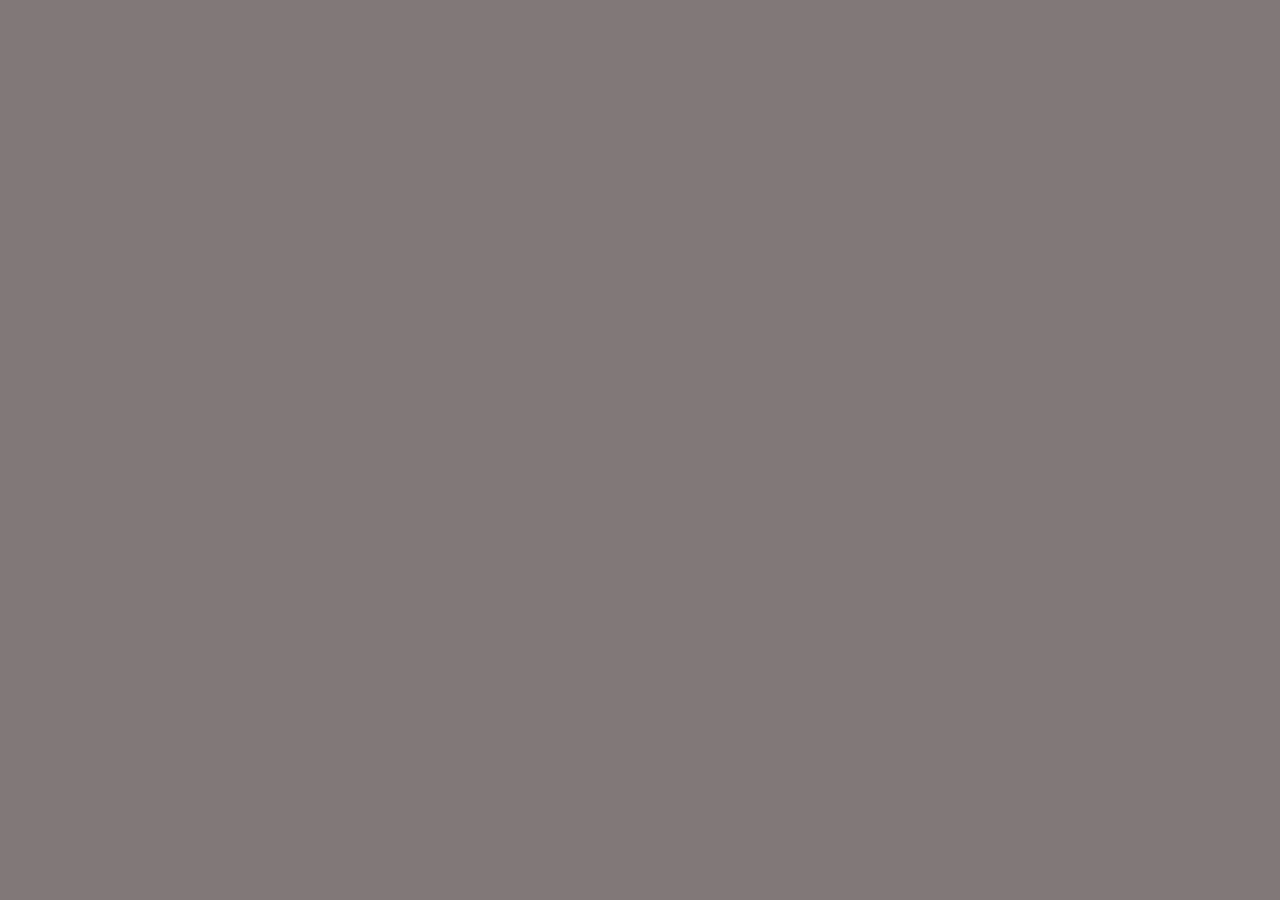
==== about-me.html @ a5d45802 "Separate css files created for easier editing of navbar and footnotes. Feature box element started" ====
<!DOCTYPE html>
<html>
    <head>
        <meta charset="utf-8">
        <meta name="viewport" content="width=device-width, initial-scale=1.0">
        <title>About Me</title>

        <link rel="stylesheet" href="./css/bootstrap/bootstrap.min.css" />
        <link rel="stylesheet" href="./css/styles.css" />
        <script src="./js/fonts-awesome/all.min.js"></script>
        <script src="./js/bootstrap/bootstrap.min.js"></script>
        <script src="./js/html-elements/navbar.js"></script>
        <script src="./js/html-elements/footnote.js"></script>
    </head>

    <body>
        
    </body>
</html>
---- css/styles.css ----
/** Remove border from page body */
body {
    margin: 0;
    padding: 0;
    background-color: rgb(129, 120, 120);
    color: black;
    font-family: Verdana, Geneva, Tahoma, sans-serif;
}

footer {
    margin-top: 2em;
}

hr {
    border-width: 2px;
    border-color: black;
    opacity: 1;
}

.container {
    margin: 1em;
    justify-content: center;
    justify-self: center;
}

h1 {
    text-align: center;
    font-weight: bold;
}

h2 {
    text-align: center;
}

h3 {
    text-align: center;
}
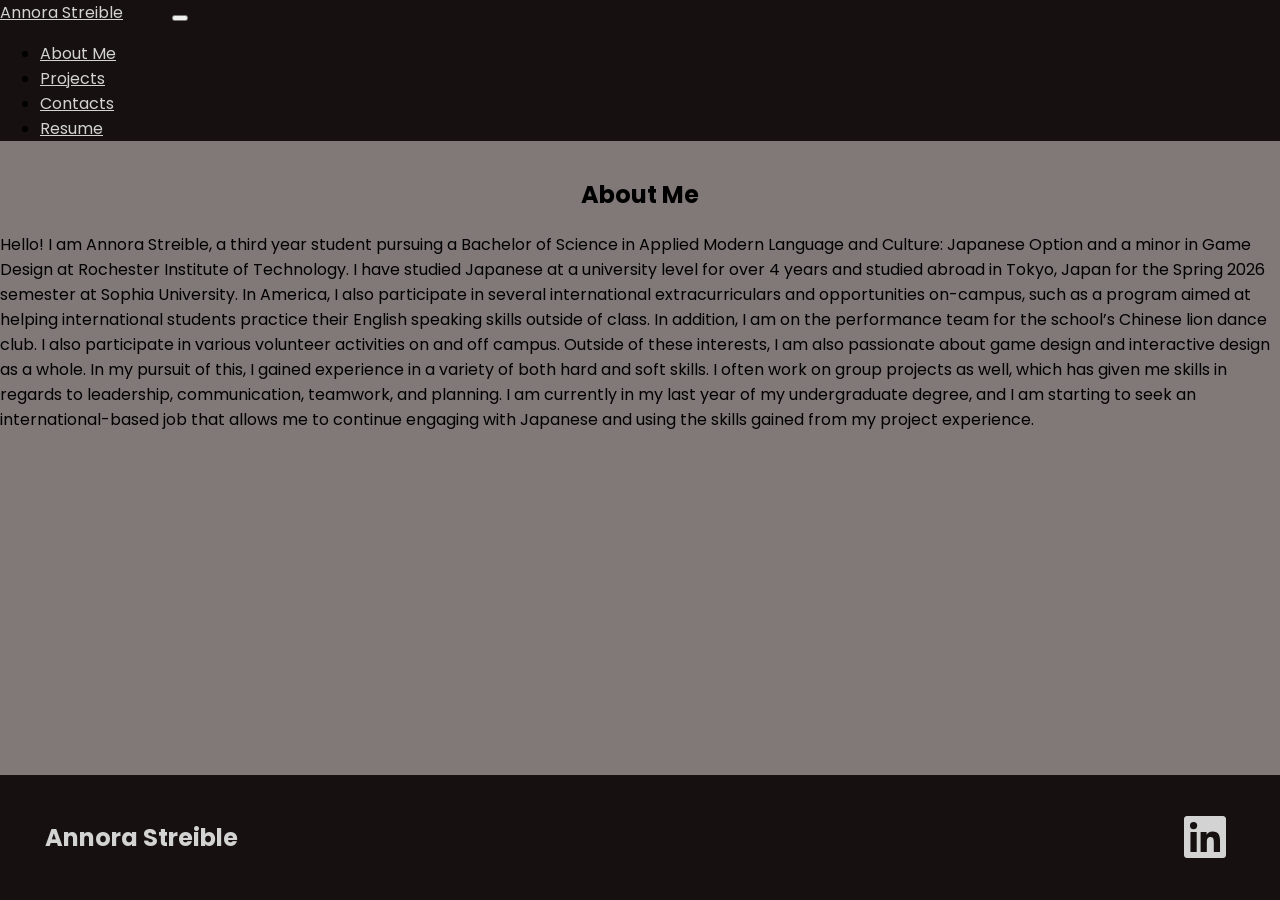
==== commit a7e975c6: "Resume added and further base styling, as well as the start of the client's content" ====
--- a/about-me.html
+++ b/about-me.html
@@ -5,15 +5,45 @@
         <meta name="viewport" content="width=device-width, initial-scale=1.0">
         <title>About Me</title>
 
+        <link rel='stylesheet' href='https://fonts.googleapis.com/css?family=Poppins'>
         <link rel="stylesheet" href="./css/bootstrap/bootstrap.min.css" />
         <link rel="stylesheet" href="./css/styles.css" />
         <script src="./js/fonts-awesome/all.min.js"></script>
         <script src="./js/bootstrap/bootstrap.min.js"></script>
         <script src="./js/html-elements/navbar.js"></script>
-        <script src="./js/html-elements/footnote.js"></script>
+        <script src="./js/html-elements/foot-note.js"></script>
     </head>
 
     <body>
+        <head>
+            <nav-bar></nav-bar>
+        </head>
         
+        <main>
+            <h2>About Me</h2>
+
+            <p>
+                Hello! I am Annora Streible, a third year student pursuing a Bachelor of Science in
+                Applied Modern Language and Culture: Japanese Option and a minor in Game Design at
+                Rochester Institute of Technology.
+                I have studied Japanese at a university level for over 4 years and studied abroad in
+                Tokyo, Japan for the Spring 2026 semester at Sophia University. In America, I also
+                participate in several international extracurriculars and opportunities on-campus, such
+                as a program aimed at helping international students practice their English speaking
+                skills outside of class. In addition, I am on the performance team for the school’s Chinese
+                lion dance club. I also participate in various volunteer activities on and off campus.
+                Outside of these interests, I am also passionate about game design and interactive
+                design as a whole. In my pursuit of this, I gained experience in a variety of both hard and
+                soft skills. I often work on group projects as well, which has given me skills in regards to
+                leadership, communication, teamwork, and planning.
+                I am currently in my last year of my undergraduate degree, and I am starting to seek an
+                international-based job that allows me to continue engaging with Japanese and using
+                the skills gained from my project experience.
+            </p>
+        </main>
+
+        <footer>
+            <foot-note></foot-note>
+        </footer>
     </body>
 </html>
--- a/css/styles.css
+++ b/css/styles.css
@@ -1,28 +1,31 @@
-/** Remove border from page body */
+/** Style major body tags */
 body {
     margin: 0;
     padding: 0;
+    display: flex;
+    flex-direction: column;
+    min-height: 100vh;
     background-color: rgb(129, 120, 120);
     color: black;
-    font-family: Verdana, Geneva, Tahoma, sans-serif;
+    font-family: 'Poppins';
+}
+
+main {
+    flex: 1;
 }
 
 footer {
     margin-top: 2em;
 }
 
-hr {
-    border-width: 2px;
-    border-color: black;
-    opacity: 1;
-}
-
+/** Create a padded container with centered content */
 .container {
     margin: 1em;
-    justify-content: center;
+    align-items: center;
     justify-self: center;
 }
 
+/** Style heading tags */
 h1 {
     text-align: center;
     font-weight: bold;
@@ -30,8 +33,43 @@
 
 h2 {
     text-align: center;
+
 }
 
-h3 {
+h4 {
     text-align: center;
-}+    font-weight: semi-bold;
+}
+
+/** Sets text aligned to the center */
+.text-center {
+    text-align: center;
+}
+
+/** Styles the email link */
+.email {
+    text-decoration: none;
+    color: black;
+}
+    .email:hover {
+        color: blue;
+    }
+
+/** Create a tapered horizontal line */
+.fade-line {
+    border: 0;
+    height: 2px;
+    opacity: 1;
+    background-image: linear-gradient(to right, transparent, rgba(0, 0, 0, 0.75), transparent);
+}
+
+/** Styles the socials icons */
+path {
+    color: lightgray;
+}
+    .social:hover path {
+        color: white;
+    }
+    path a {
+        text-decoration: none;
+    }
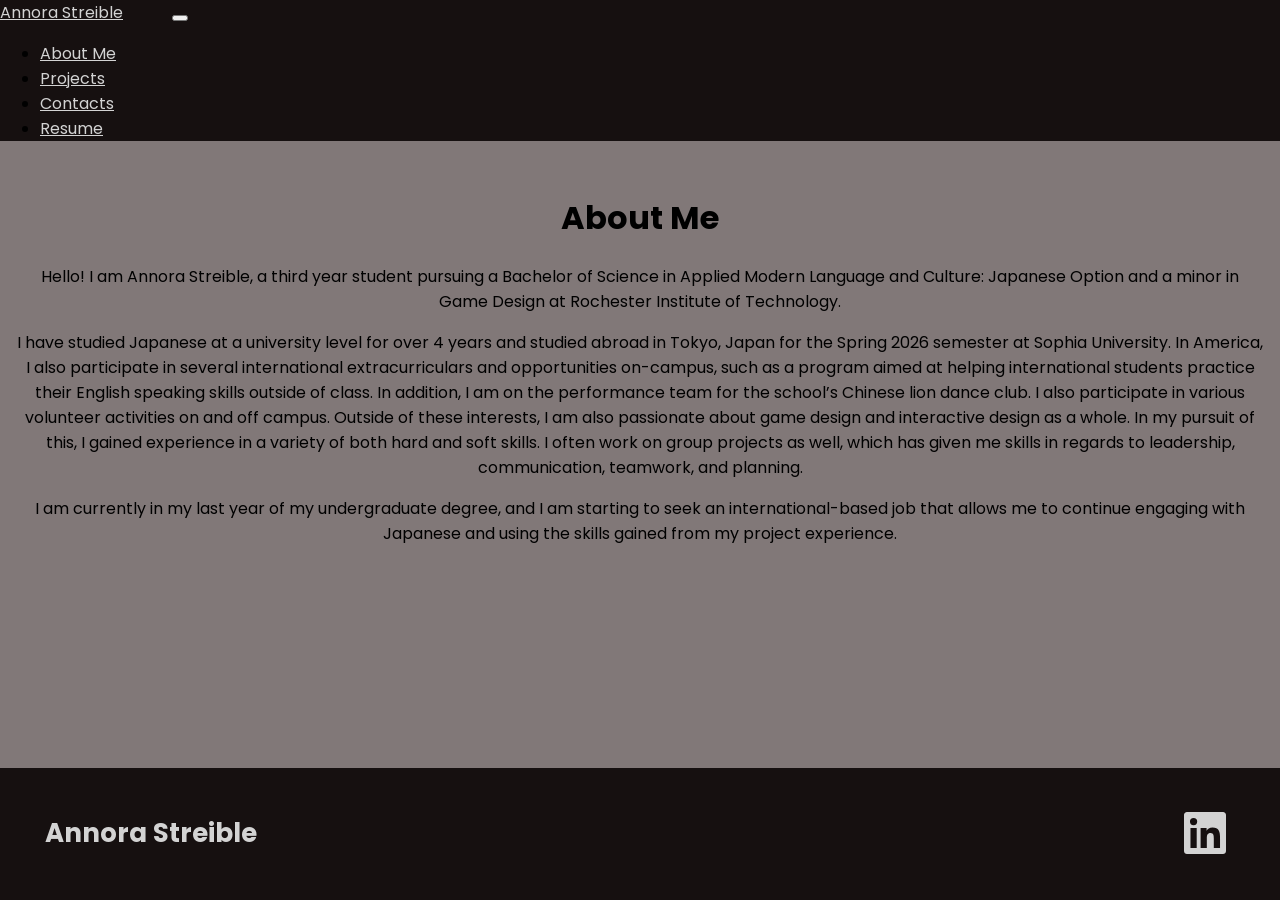
==== commit fc16bec6: "All html elements reorganized into web components. Further page designing for project items started" ====
--- a/about-me.html
+++ b/about-me.html
@@ -10,8 +10,8 @@
         <link rel="stylesheet" href="./css/styles.css" />
         <script src="./js/fonts-awesome/all.min.js"></script>
         <script src="./js/bootstrap/bootstrap.min.js"></script>
-        <script src="./js/html-elements/navbar.js"></script>
-        <script src="./js/html-elements/foot-note.js"></script>
+        <script src="./web-components/nav-bar/nav-bar.js"></script>
+        <script src="./web-components/foot-note/foot-note.js"></script>
     </head>
 
     <body>
@@ -20,26 +20,32 @@
         </head>
         
         <main>
-            <h2>About Me</h2>
+            <div class="container-fluid floatIn">
+                <h1>About Me</h1>
 
-            <p>
-                Hello! I am Annora Streible, a third year student pursuing a Bachelor of Science in
-                Applied Modern Language and Culture: Japanese Option and a minor in Game Design at
-                Rochester Institute of Technology.
-                I have studied Japanese at a university level for over 4 years and studied abroad in
-                Tokyo, Japan for the Spring 2026 semester at Sophia University. In America, I also
-                participate in several international extracurriculars and opportunities on-campus, such
-                as a program aimed at helping international students practice their English speaking
-                skills outside of class. In addition, I am on the performance team for the school’s Chinese
-                lion dance club. I also participate in various volunteer activities on and off campus.
-                Outside of these interests, I am also passionate about game design and interactive
-                design as a whole. In my pursuit of this, I gained experience in a variety of both hard and
-                soft skills. I often work on group projects as well, which has given me skills in regards to
-                leadership, communication, teamwork, and planning.
-                I am currently in my last year of my undergraduate degree, and I am starting to seek an
-                international-based job that allows me to continue engaging with Japanese and using
-                the skills gained from my project experience.
-            </p>
+                <p>
+                    Hello! I am Annora Streible, a third year student pursuing a Bachelor of Science in
+                    Applied Modern Language and Culture: Japanese Option and a minor in Game Design at
+                    Rochester Institute of Technology.
+                </p>
+                <p>
+                    I have studied Japanese at a university level for over 4 years and studied abroad in
+                    Tokyo, Japan for the Spring 2026 semester at Sophia University. In America, I also
+                    participate in several international extracurriculars and opportunities on-campus, such
+                    as a program aimed at helping international students practice their English speaking
+                    skills outside of class. In addition, I am on the performance team for the school’s Chinese
+                    lion dance club. I also participate in various volunteer activities on and off campus.
+                    Outside of these interests, I am also passionate about game design and interactive
+                    design as a whole. In my pursuit of this, I gained experience in a variety of both hard and
+                    soft skills. I often work on group projects as well, which has given me skills in regards to
+                    leadership, communication, teamwork, and planning.
+                </p>
+                <p>
+                    I am currently in my last year of my undergraduate degree, and I am starting to seek an
+                    international-based job that allows me to continue engaging with Japanese and using
+                    the skills gained from my project experience.
+                </p>
+            </div>
         </main>
 
         <footer>
--- a/css/styles.css
+++ b/css/styles.css
@@ -18,11 +18,27 @@
     margin-top: 2em;
 }
 
+/** Creates a float in animation from the bottom to the top */
+@keyframes floatIn {
+    0% {
+        transform: translateY(25px);
+        opacity: 0;
+    }
+    100% {
+        transform: translateY(0);
+        opacity: 1;
+    }
+}
+
 /** Create a padded container with centered content */
-.container {
-    margin: 1em;
-    align-items: center;
-    justify-self: center;
+.container-fluid {
+    padding: 1em;
+    text-align: center;
+}
+
+.center-items {
+    justify-content: center;
+    gap: 15px;
 }
 
 /** Style heading tags */
@@ -72,4 +88,15 @@
     }
     path a {
         text-decoration: none;
-    }+    }
+
+/** Adds the floatIn animation to a tag */
+.floatIn {
+    animation: floatIn 0.8s ease-out forwards;
+}
+
+.intro {
+    padding: 50px 25px;
+    justify-content: center;
+    align-items: center;
+}
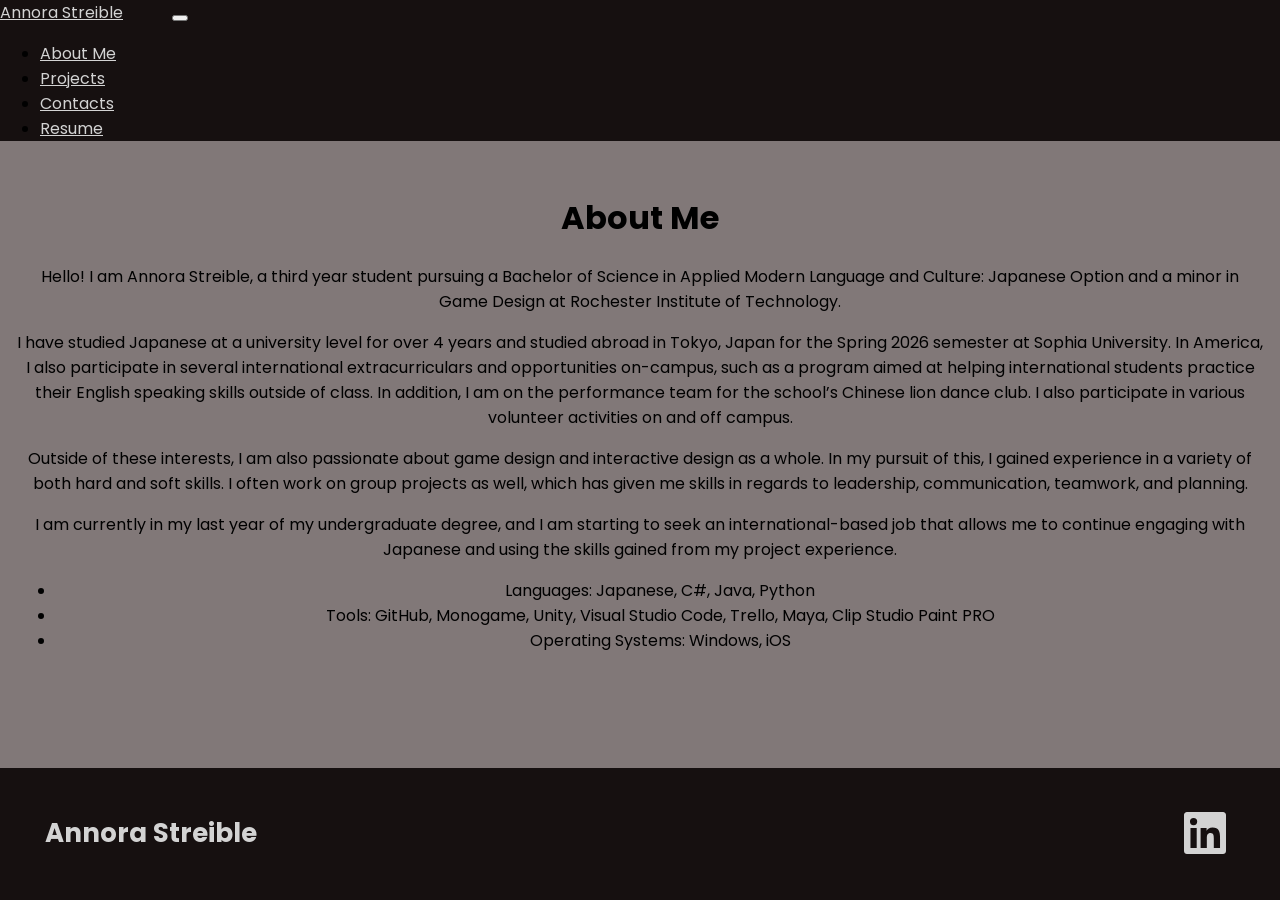
==== commit 5acd8dbc: "Remaining client content added, styling needed" ====
--- a/about-me.html
+++ b/about-me.html
@@ -35,6 +35,8 @@
                     as a program aimed at helping international students practice their English speaking
                     skills outside of class. In addition, I am on the performance team for the school’s Chinese
                     lion dance club. I also participate in various volunteer activities on and off campus.
+                </p>
+                <p>
                     Outside of these interests, I am also passionate about game design and interactive
                     design as a whole. In my pursuit of this, I gained experience in a variety of both hard and
                     soft skills. I often work on group projects as well, which has given me skills in regards to
@@ -45,6 +47,12 @@
                     international-based job that allows me to continue engaging with Japanese and using
                     the skills gained from my project experience.
                 </p>
+
+                <ul>
+                    <li>Languages: Japanese, C#, Java, Python</li>
+                    <li>Tools: GitHub, Monogame, Unity, Visual Studio Code, Trello, Maya, Clip Studio Paint PRO</li>
+                    <li>Operating Systems: Windows, iOS</li>
+                </ul>
             </div>
         </main>
 
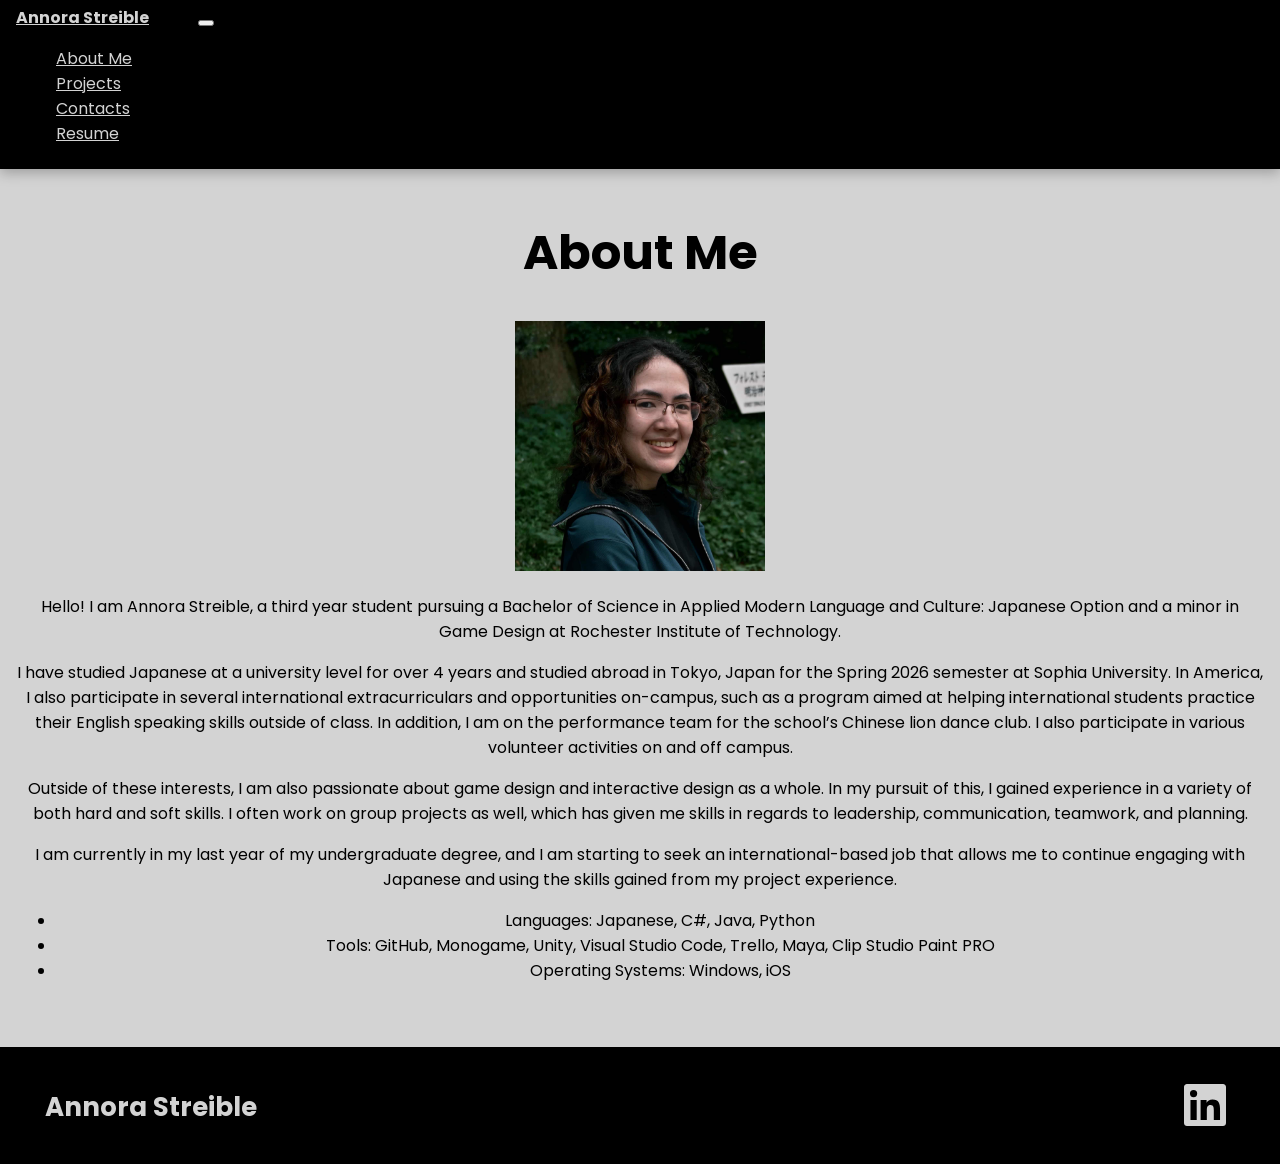
==== commit d03fe528: "Home page mostly finalized in design, confirmed with client" ====
--- a/about-me.html
+++ b/about-me.html
@@ -22,6 +22,7 @@
         <main>
             <div class="container-fluid floatIn">
                 <h1>About Me</h1>
+                <img src="./assets/images/profileImage.png" alt="Profile picture" width="250">
 
                 <p>
                     Hello! I am Annora Streible, a third year student pursuing a Bachelor of Science in
--- a/css/styles.css
+++ b/css/styles.css
@@ -5,7 +5,7 @@
     display: flex;
     flex-direction: column;
     min-height: 100vh;
-    background-color: rgb(129, 120, 120);
+    background-color: lightgray;
     color: black;
     font-family: 'Poppins';
 }
@@ -30,31 +30,68 @@
     }
 }
 
+.raise-the-rays-bkg {
+    background-image: url('../assets/images/toRaiseTheRays/Title_Day.png');
+    background-size: cover;
+    background-position: center center;
+    background-attachment: fixed;
+}
+
+.raise-the-rays-bkg::after {
+    content: '';
+    position: absolute;
+    top: 0;
+    bottom: 0;
+    right: 0;
+    left: 0;
+    z-index: 1;
+    background-image: linear-gradient(to bottom, rgb(48, 48, 48), black);
+    opacity: 0.8;
+}
+
 /** Create a padded container with centered content */
 .container-fluid {
     padding: 1em;
     text-align: center;
 }
 
+.intro {
+    height: 500px;
+    display: flex;
+    justify-content: center;
+    align-items: center;
+    position: relative;
+    color: white;
+    z-index: 2;
+}
+
 .center-items {
     justify-content: center;
-    gap: 15px;
+    gap: 2em;
 }
 
 /** Style heading tags */
 h1 {
     text-align: center;
     font-weight: bold;
+    font-size: 48px;
 }
 
 h2 {
     text-align: center;
-
+    font-size: 36px;
+    font-weight: bold;
+    margin-top: 1em;
 }
 
-h4 {
+.subheader {
+    font-size: 24px;
     text-align: center;
     font-weight: semi-bold;
+}
+
+.content p {
+    font-size: 14px;
 }
 
 /** Sets text aligned to the center */
@@ -72,7 +109,14 @@
     }
 
 /** Create a tapered horizontal line */
-.fade-line {
+.fade-line-white {
+    border: 0;
+    height: 2px;
+    opacity: 1;
+    background-image: linear-gradient(to right, transparent, rgba(255, 255, 255, 0.75), transparent);
+}
+
+.fade-line-black {
     border: 0;
     height: 2px;
     opacity: 1;
@@ -95,8 +139,44 @@
     animation: floatIn 0.8s ease-out forwards;
 }
 
-.intro {
-    padding: 50px 25px;
-    justify-content: center;
+.rounded-img {
+    width: 200px;
+    clip-path: circle();
+}
+
+.sub-container {
+    display: flex;
+    flex-direction: row;
+    padding: 3em 4em;
+    gap: 2em;
+    display: flex;
     align-items: center;
+    text-align: left !important;
+    background-color: darkgray;
+    z-index: 2;
+}
+
+.shadow-box-content {
+    z-index: 2;
+}
+
+.btn {
+    background-color: darkred;
+    color: lightgray;
+    box-shadow: 0 4px 12px rgba(0,0,0,0.25);
+    margin-bottom: 15px;
+}
+    .btn:hover {
+        background-color: rgb(106, 0, 0);
+        color: white;
+    }
+
+[slot="preview-img"] {
+    border-radius: 0 0 5px 5px;
+}
+
+@media (max-width: 768px) {
+    .sub-container{ flex-direction: column;}
+    .center-items{flex-direction: column;}
+    [slot="preview-img"] { width: 340px; }
 }
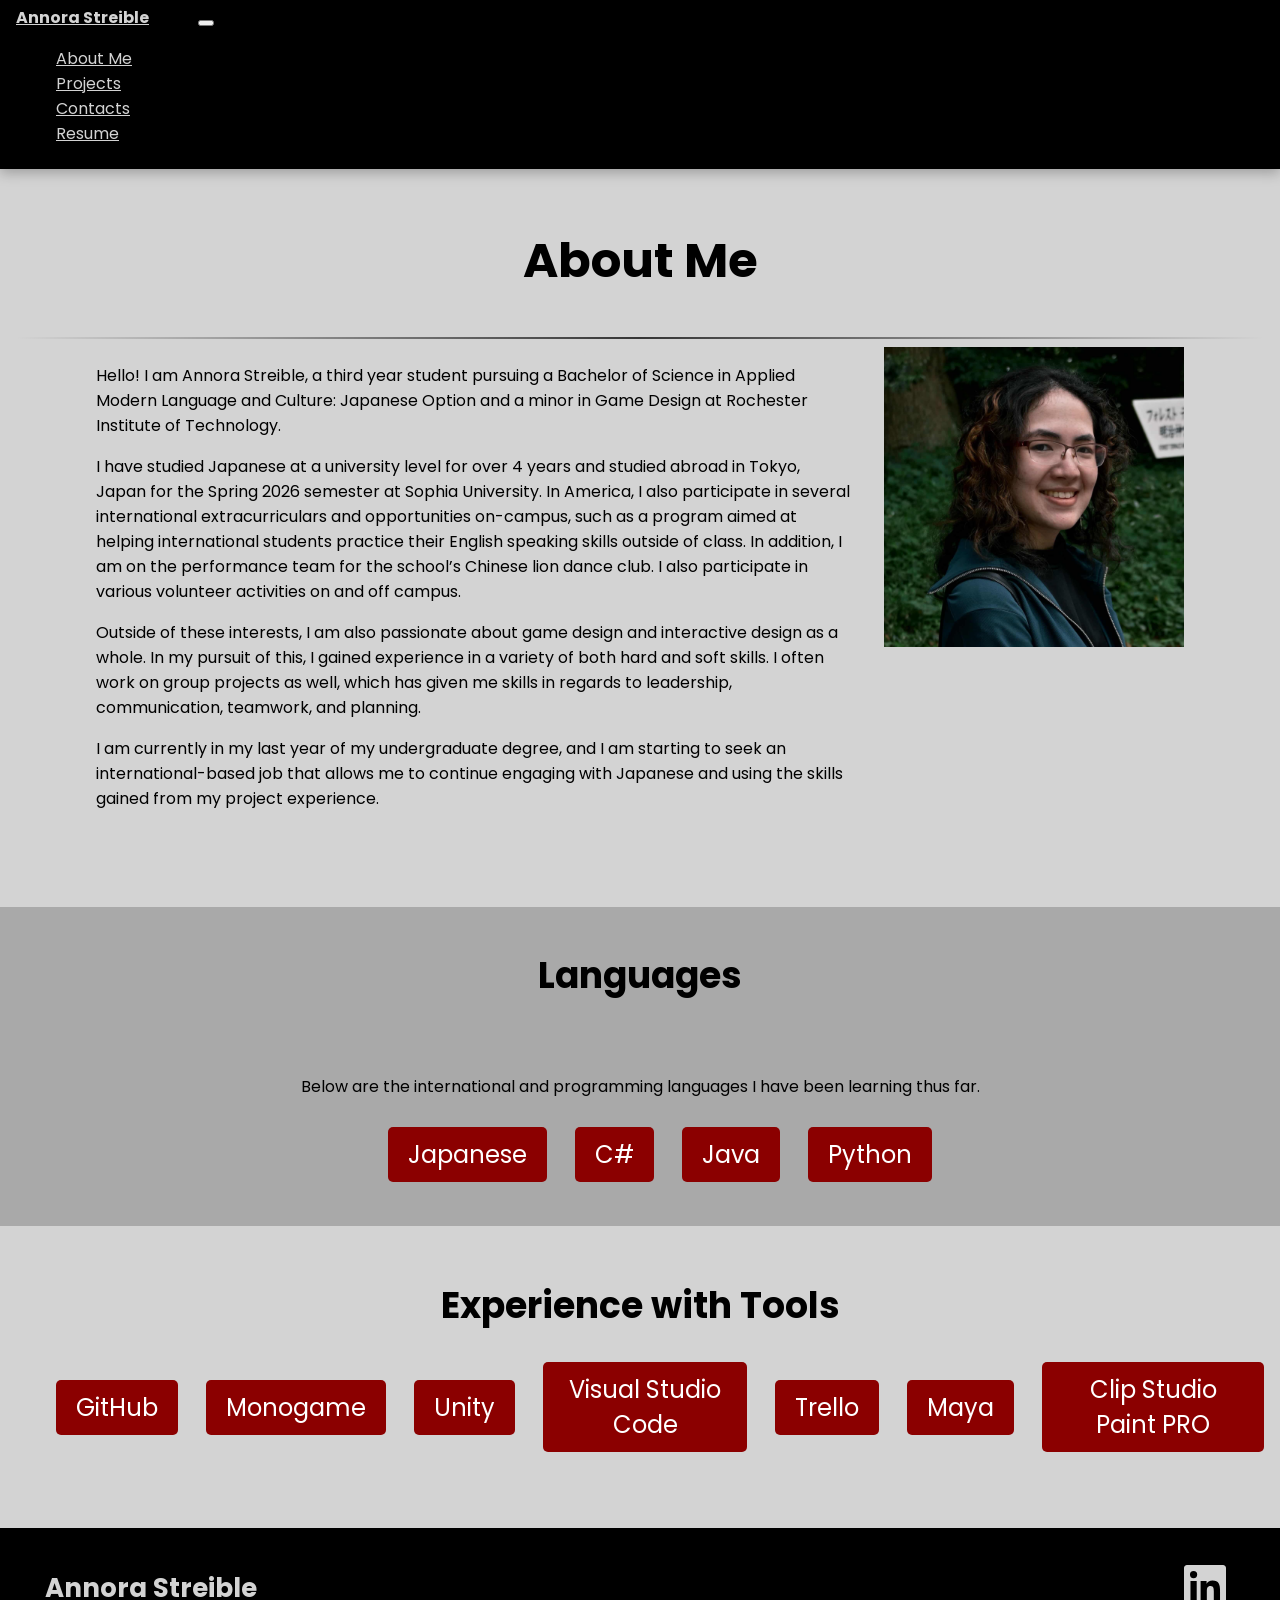
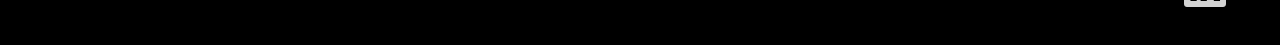
==== commit 77ea291b: "Styling of the about and contact pages" ====
--- a/about-me.html
+++ b/about-me.html
@@ -20,41 +20,64 @@
         </head>
         
         <main>
-            <div class="container-fluid floatIn">
+            <section class="container-fluid">
                 <h1>About Me</h1>
-                <img src="./assets/images/profileImage.png" alt="Profile picture" width="250">
+                <hr class="fade-line-black">
+                <div class="about-section">
+                    <div>
+                        <p>
+                            Hello! I am Annora Streible, a third year student pursuing a Bachelor of Science in
+                            Applied Modern Language and Culture: Japanese Option and a minor in Game Design at
+                            Rochester Institute of Technology.
+                        </p>
+                        <p>
+                            I have studied Japanese at a university level for over 4 years and studied abroad in
+                            Tokyo, Japan for the Spring 2026 semester at Sophia University. In America, I also
+                            participate in several international extracurriculars and opportunities on-campus, such
+                            as a program aimed at helping international students practice their English speaking
+                            skills outside of class. In addition, I am on the performance team for the school’s Chinese
+                            lion dance club. I also participate in various volunteer activities on and off campus.
+                        </p>
+                        <p>
+                            Outside of these interests, I am also passionate about game design and interactive
+                            design as a whole. In my pursuit of this, I gained experience in a variety of both hard and
+                            soft skills. I often work on group projects as well, which has given me skills in regards to
+                            leadership, communication, teamwork, and planning.
+                        </p>
+                        <p>
+                            I am currently in my last year of my undergraduate degree, and I am starting to seek an
+                            international-based job that allows me to continue engaging with Japanese and using
+                            the skills gained from my project experience.
+                        </p>
+                    </div>
+                    <img src="./assets/images/profileImage.png" alt="Profile picture" height="300">
+                </div>
+            </section>
 
-                <p>
-                    Hello! I am Annora Streible, a third year student pursuing a Bachelor of Science in
-                    Applied Modern Language and Culture: Japanese Option and a minor in Game Design at
-                    Rochester Institute of Technology.
-                </p>
-                <p>
-                    I have studied Japanese at a university level for over 4 years and studied abroad in
-                    Tokyo, Japan for the Spring 2026 semester at Sophia University. In America, I also
-                    participate in several international extracurriculars and opportunities on-campus, such
-                    as a program aimed at helping international students practice their English speaking
-                    skills outside of class. In addition, I am on the performance team for the school’s Chinese
-                    lion dance club. I also participate in various volunteer activities on and off campus.
-                </p>
-                <p>
-                    Outside of these interests, I am also passionate about game design and interactive
-                    design as a whole. In my pursuit of this, I gained experience in a variety of both hard and
-                    soft skills. I often work on group projects as well, which has given me skills in regards to
-                    leadership, communication, teamwork, and planning.
-                </p>
-                <p>
-                    I am currently in my last year of my undergraduate degree, and I am starting to seek an
-                    international-based job that allows me to continue engaging with Japanese and using
-                    the skills gained from my project experience.
-                </p>
+            <section class="container-fluid language-section">
+                <h2>Languages</h2>
+                <br>
+                <p>Below are the international and programming languages I have been learning thus far.</p>
+                <ul class="d-flex-row">
+                    <li class="red-accent">Japanese</li>
+                    <li class="red-accent">C#</li>
+                    <li class="red-accent">Java</li>
+                    <li class="red-accent">Python</li>
+                </ul>
+            </section>
 
-                <ul>
-                    <li>Languages: Japanese, C#, Java, Python</li>
-                    <li>Tools: GitHub, Monogame, Unity, Visual Studio Code, Trello, Maya, Clip Studio Paint PRO</li>
-                    <li>Operating Systems: Windows, iOS</li>
+            <section class="container-fluid OS-section">
+                <h2>Experience with Tools</h2>
+                <ul class="d-flex-row">
+                    <li class="red-accent">GitHub</li>
+                    <li class="red-accent">Monogame</li>
+                    <li class="red-accent">Unity</li>
+                    <li class="red-accent">Visual Studio Code</li>
+                    <li class="red-accent">Trello</li>
+                    <li class="red-accent">Maya</li>
+                    <li class="red-accent">Clip Studio Paint PRO</li>
                 </ul>
-            </div>
+            </section>
         </main>
 
         <footer>
--- a/css/styles.css
+++ b/css/styles.css
@@ -91,7 +91,11 @@
 }
 
 .content p {
-    font-size: 14px;
+    font-size: 15px;
+}
+
+.sub-container p {
+    font-size: 18px;
 }
 
 /** Sets text aligned to the center */
@@ -124,19 +128,23 @@
 }
 
 /** Styles the socials icons */
-path {
-    color: lightgray;
-}
-    .social:hover path {
-        color: white;
-    }
+.socials path {
+    color: darkred
+}
     path a {
         text-decoration: none;
     }
 
+path {
+    color: lightgray
+}
+    path a {
+        text-decoration: none;
+    }
+
 /** Adds the floatIn animation to a tag */
 .floatIn {
-    animation: floatIn 0.8s ease-out forwards;
+    animation: floatIn 1s ease-out forwards;
 }
 
 .rounded-img {
@@ -175,6 +183,53 @@
     border-radius: 0 0 5px 5px;
 }
 
+.d-flex-row {
+    display: flex;
+    flex-direction: row;
+    gap: 1em;
+    align-items: center;
+    justify-content: center;
+}
+
+
+.gap5 {
+    gap: 5em;
+}
+
+.about-section {
+    padding: 4em 5em;
+    padding-top: 0;
+    display: flex;
+    flex-direction: row;
+    gap: 2em;
+    text-align: left;
+}
+
+.language-section {
+    background-color: darkgray;
+    padding-top: 5px;
+}
+    ul {
+        list-style: none;
+        gap: 2em;
+        font-size: 28px;
+        margin-top: 1em;
+    }
+
+.red-accent {
+    background-color: darkred;
+    font-size: 24px;
+    color: white;
+    padding: 10px 20px;
+    border-radius: 5px;
+    transition: transform 0.2s ease-in-out, box-shadow 0.2s ease-in-out;
+}
+    .red-accent:hover {
+        transform: scale(1.03);
+        box-shadow: 0 4px 12px rgba(0,0,0,0.25);
+        transition: all 0.2s ease-in-out;
+    }
+
 @media (max-width: 768px) {
     .sub-container{ flex-direction: column;}
     .center-items{flex-direction: column;}
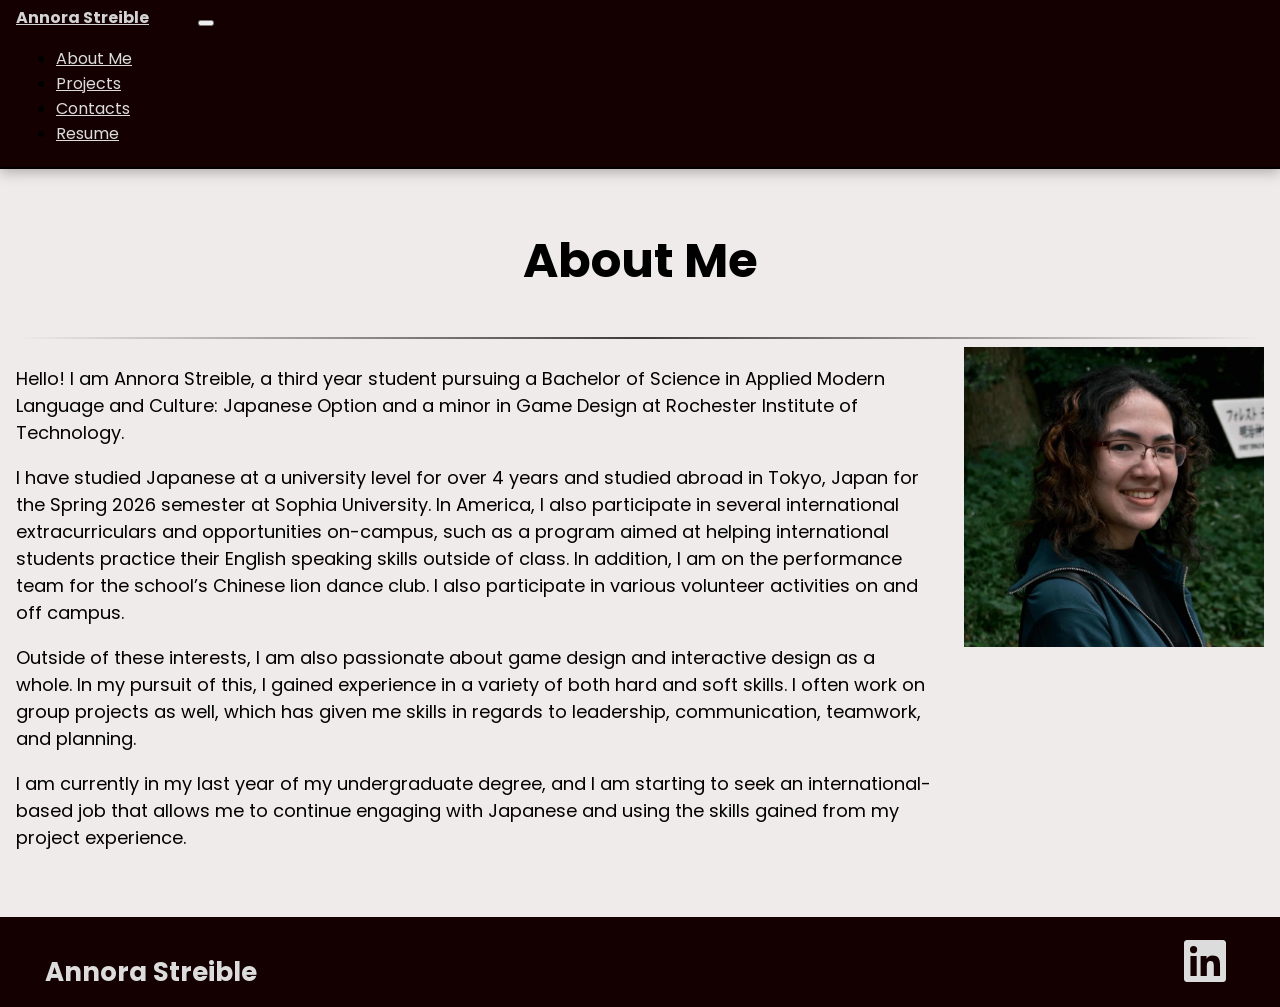
==== commit 3bc326e0: "Clean up of css styling and general page layout" ====
--- a/about-me.html
+++ b/about-me.html
@@ -20,10 +20,10 @@
         </head>
         
         <main>
-            <section class="container-fluid">
+            <section class="container">
                 <h1>About Me</h1>
                 <hr class="fade-line-black">
-                <div class="about-section">
+                <div id="about">
                     <div>
                         <p>
                             Hello! I am Annora Streible, a third year student pursuing a Bachelor of Science in
@@ -53,31 +53,6 @@
                     <img src="./assets/images/profileImage.png" alt="Profile picture" height="300">
                 </div>
             </section>
-
-            <section class="container-fluid language-section">
-                <h2>Languages</h2>
-                <br>
-                <p>Below are the international and programming languages I have been learning thus far.</p>
-                <ul class="d-flex-row">
-                    <li class="red-accent">Japanese</li>
-                    <li class="red-accent">C#</li>
-                    <li class="red-accent">Java</li>
-                    <li class="red-accent">Python</li>
-                </ul>
-            </section>
-
-            <section class="container-fluid OS-section">
-                <h2>Experience with Tools</h2>
-                <ul class="d-flex-row">
-                    <li class="red-accent">GitHub</li>
-                    <li class="red-accent">Monogame</li>
-                    <li class="red-accent">Unity</li>
-                    <li class="red-accent">Visual Studio Code</li>
-                    <li class="red-accent">Trello</li>
-                    <li class="red-accent">Maya</li>
-                    <li class="red-accent">Clip Studio Paint PRO</li>
-                </ul>
-            </section>
         </main>
 
         <footer>
--- a/css/styles.css
+++ b/css/styles.css
@@ -1,35 +1,3 @@
-/** Style major body tags */
-body {
-    margin: 0;
-    padding: 0;
-    display: flex;
-    flex-direction: column;
-    min-height: 100vh;
-    background-color: lightgray;
-    color: black;
-    font-family: 'Poppins';
-}
-
-main {
-    flex: 1;
-}
-
-footer {
-    margin-top: 2em;
-}
-
-/** Creates a float in animation from the bottom to the top */
-@keyframes floatIn {
-    0% {
-        transform: translateY(25px);
-        opacity: 0;
-    }
-    100% {
-        transform: translateY(0);
-        opacity: 1;
-    }
-}
-
 .raise-the-rays-bkg {
     background-image: url('../assets/images/toRaiseTheRays/Title_Day.png');
     background-size: cover;
@@ -49,13 +17,31 @@
     opacity: 0.8;
 }
 
-/** Create a padded container with centered content */
-.container-fluid {
+/** Container styling */
+body {
+    margin: 0;
+    padding: 0;
+    display: flex;
+    flex-direction: column;
+    min-height: 100vh;
+    background-color: rgb(240, 235, 235);
+    color: black;
+    font-family: 'Poppins';
+}
+
+main {
+    flex-grow: 1;
+}
+
+footer {
+    margin-top: 2em;
+}
+
+.container {
     padding: 1em;
-    text-align: center;
-}
-
-.intro {
+}
+
+#intro {
     height: 500px;
     display: flex;
     justify-content: center;
@@ -65,12 +51,53 @@
     z-index: 2;
 }
 
-.center-items {
+#intro-text {
+    z-index: 2;
+}
+
+.sub-container {
+    display: flex;
+    flex-direction: row;
+    padding: 3em 4em;
+    gap: 2em;
+    display: flex;
+    align-items: center;
+    text-align: left !important;
+    background-color: rgb(205, 205, 205);
+    z-index: 2;
+}
+
+#projects {
+    display: flex;
+    flex-direction: column;
+    gap: 1em;
+}
+
+#about {
+    display: flex;
+    flex-direction: row;
+    gap: 2em;
+    text-align: start;
+}
+
+/** Layout styling */
+.d-flex-row {
+    display: flex;
+    flex-direction: row;
+    gap: 2em;
+    align-items: center;
     justify-content: center;
-    gap: 2em;
-}
-
-/** Style heading tags */
+}
+
+.text-center {
+    text-align: center;
+}
+
+.gap5 {
+    gap: 5em;
+}
+
+/** Text element styling */
 h1 {
     text-align: center;
     font-weight: bold;
@@ -78,10 +105,9 @@
 }
 
 h2 {
-    text-align: center;
     font-size: 36px;
     font-weight: bold;
-    margin-top: 1em;
+    margin-bottom: 0;
 }
 
 .subheader {
@@ -90,34 +116,16 @@
     font-weight: semi-bold;
 }
 
-.content p {
-    font-size: 15px;
-}
-
-.sub-container p {
+p {
     font-size: 18px;
 }
 
-/** Sets text aligned to the center */
-.text-center {
-    text-align: center;
-}
-
-/** Styles the email link */
-.email {
-    text-decoration: none;
-    color: black;
-}
-    .email:hover {
-        color: blue;
-    }
-
-/** Create a tapered horizontal line */
+/** Tapered horizontal lines  */
 .fade-line-white {
     border: 0;
     height: 2px;
     opacity: 1;
-    background-image: linear-gradient(to right, transparent, rgba(255, 255, 255, 0.75), transparent);
+    background-image: linear-gradient(to right, transparent, rgba(255, 255, 2555, 0.75), transparent);
 }
 
 .fade-line-black {
@@ -127,6 +135,37 @@
     background-image: linear-gradient(to right, transparent, rgba(0, 0, 0, 0.75), transparent);
 }
 
+/** Image element styling */
+.rounded-img {
+    border-radius: 50%;
+    width: 200px;
+    border: 1px darkgray solid;
+}
+
+/** Button link styling */
+.red-btn {
+    background-color: rgb(140, 0, 0);
+    color: rgb(220, 220, 220);
+    box-shadow: 0 4px 12px rgba(0,0,0,0.25);
+    padding: 10px;
+    border-radius: 5px;
+    text-decoration: none;
+    font-size: 18px;
+}
+    .red-btn:hover {
+        background-color: rgb(120, 0, 0);
+        color: white;
+    }
+
+/** Styles the email link */
+.email {
+    text-decoration: none;
+    color: black;
+}
+    .email:hover {
+        color: darkred;
+    }
+
 /** Styles the socials icons */
 .socials path {
     color: darkred
@@ -136,84 +175,10 @@
     }
 
 path {
-    color: lightgray
+    color: rgb(220, 220, 220);
 }
     path a {
         text-decoration: none;
-    }
-
-/** Adds the floatIn animation to a tag */
-.floatIn {
-    animation: floatIn 1s ease-out forwards;
-}
-
-.rounded-img {
-    width: 200px;
-    clip-path: circle();
-}
-
-.sub-container {
-    display: flex;
-    flex-direction: row;
-    padding: 3em 4em;
-    gap: 2em;
-    display: flex;
-    align-items: center;
-    text-align: left !important;
-    background-color: darkgray;
-    z-index: 2;
-}
-
-.shadow-box-content {
-    z-index: 2;
-}
-
-.btn {
-    background-color: darkred;
-    color: lightgray;
-    box-shadow: 0 4px 12px rgba(0,0,0,0.25);
-    margin-bottom: 15px;
-}
-    .btn:hover {
-        background-color: rgb(106, 0, 0);
-        color: white;
-    }
-
-[slot="preview-img"] {
-    border-radius: 0 0 5px 5px;
-}
-
-.d-flex-row {
-    display: flex;
-    flex-direction: row;
-    gap: 1em;
-    align-items: center;
-    justify-content: center;
-}
-
-
-.gap5 {
-    gap: 5em;
-}
-
-.about-section {
-    padding: 4em 5em;
-    padding-top: 0;
-    display: flex;
-    flex-direction: row;
-    gap: 2em;
-    text-align: left;
-}
-
-.language-section {
-    background-color: darkgray;
-    padding-top: 5px;
-}
-    ul {
-        list-style: none;
-        gap: 2em;
-        font-size: 28px;
-        margin-top: 1em;
     }
 
 .red-accent {
@@ -230,8 +195,23 @@
         transition: all 0.2s ease-in-out;
     }
 
-@media (max-width: 768px) {
-    .sub-container{ flex-direction: column;}
-    .center-items{flex-direction: column;}
-    [slot="preview-img"] { width: 340px; }
+@media (max-width: 770px) {
+    .sub-container { flex-direction: column; }
+    .d-flex-row { flex-direction: column; }
+}
+
+.carousel {
+    max-width: 50%;
+}
+
+/** Creates a float in animation from the bottom to the top */
+@keyframes floatIn {
+    0% {
+        transform: translateY(25px);
+        opacity: 0;
+    }
+    100% {
+        transform: translateY(0);
+        opacity: 1;
+    }
 }
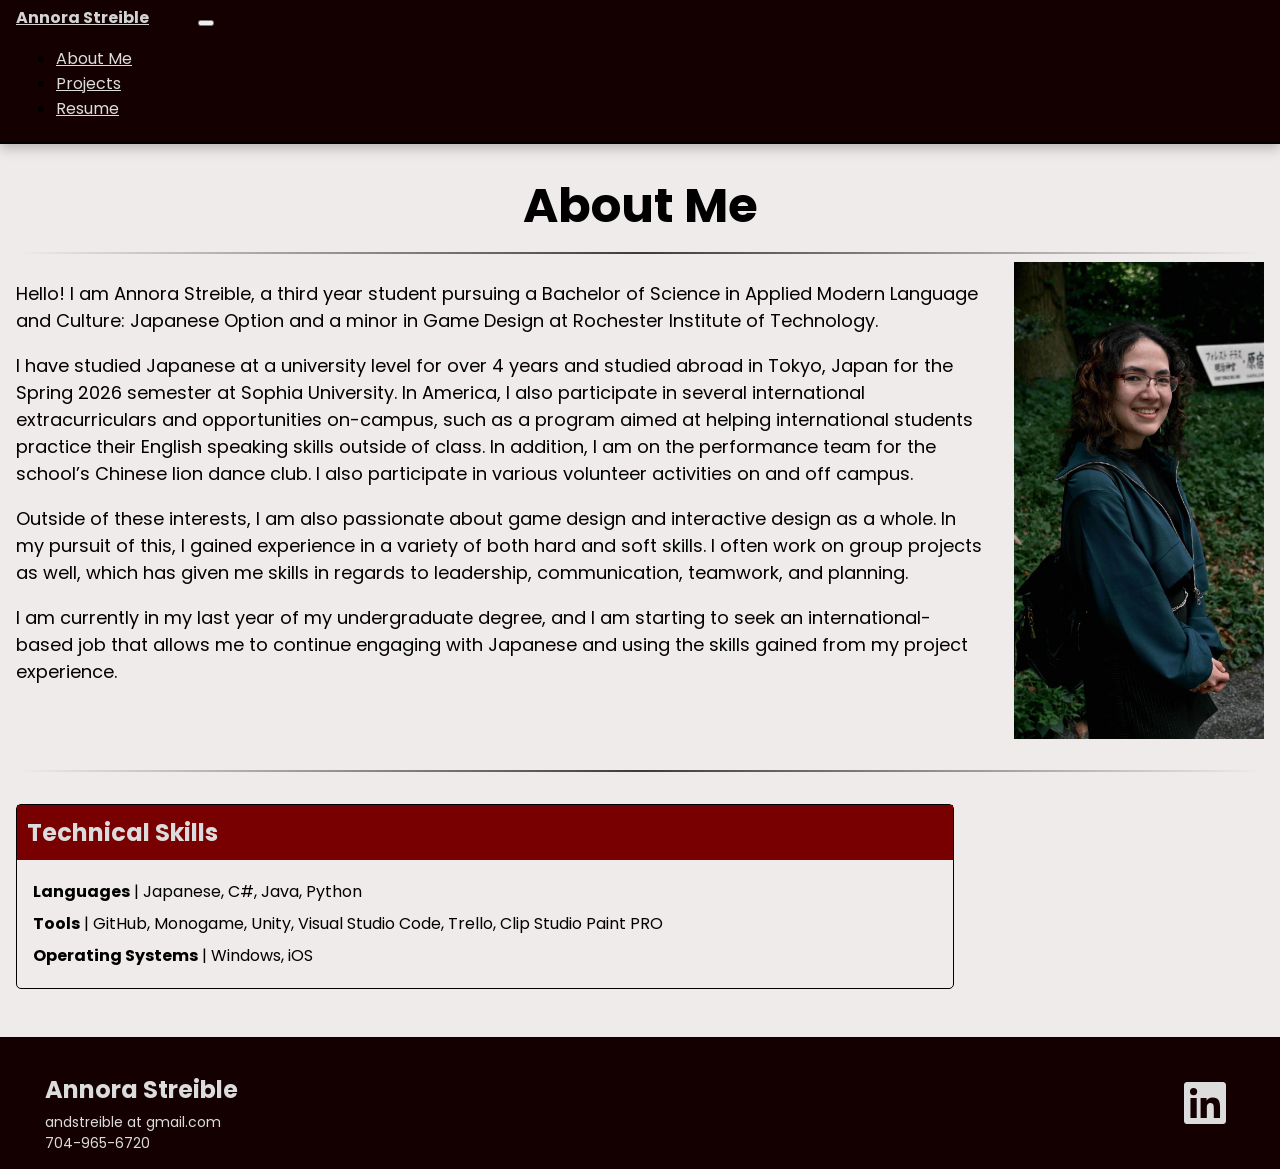
==== commit 638b2d78: "Final styling design for projects and about pages. Contact info moved to footer" ====
--- a/about-me.html
+++ b/about-me.html
@@ -6,10 +6,8 @@
         <title>About Me</title>
 
         <link rel='stylesheet' href='https://fonts.googleapis.com/css?family=Poppins'>
-        <link rel="stylesheet" href="./css/bootstrap/bootstrap.min.css" />
         <link rel="stylesheet" href="./css/styles.css" />
         <script src="./js/fonts-awesome/all.min.js"></script>
-        <script src="./js/bootstrap/bootstrap.min.js"></script>
         <script src="./web-components/nav-bar/nav-bar.js"></script>
         <script src="./web-components/foot-note/foot-note.js"></script>
     </head>
@@ -23,7 +21,7 @@
             <section class="container">
                 <h1>About Me</h1>
                 <hr class="fade-line-black">
-                <div id="about">
+                <div id="about" class="d-flex-row">
                     <div>
                         <p>
                             Hello! I am Annora Streible, a third year student pursuing a Bachelor of Science in
@@ -50,7 +48,18 @@
                             the skills gained from my project experience.
                         </p>
                     </div>
-                    <img src="./assets/images/profileImage.png" alt="Profile picture" height="300">
+                    <div>
+                        <img class="full-size-img" src="./assets/images/fullSizeProfile.jpg" alt="Full size profile image">
+                    </div>
+                </div>
+                <hr class="fade-line-black">
+                <div id="skills">
+                    <h2 class="smaller-h2">Technical Skills</h2>
+                    <ul>
+                        <li><strong>Languages</strong> | Japanese, C#, Java, Python</li>
+                        <li><strong>Tools</strong> | GitHub, Monogame, Unity, Visual Studio Code, Trello, Clip Studio Paint PRO</li>
+                        <li><strong>Operating Systems</strong> | Windows, iOS</li>
+                    </ul>
                 </div>
             </section>
         </main>
--- a/css/styles.css
+++ b/css/styles.css
@@ -67,34 +67,48 @@
     z-index: 2;
 }
 
+#featured {
+    gap: 2em;
+    height: 550px;
+}
+
 #projects {
-    display: flex;
-    flex-direction: column;
-    gap: 1em;
+    margin-top: 16px;
 }
 
 #about {
-    display: flex;
-    flex-direction: row;
     gap: 2em;
     text-align: start;
 }
 
+#skills {
+    border: 1px black solid; 
+    border-radius: 5px; 
+    width: 75%; 
+    justify-self: center;
+    margin-top: 2em;
+}
+
+.links {
+    display: flex;
+    gap: 1em;
+}
+
+ul {
+    padding-left: 1em;
+    line-height: 2;
+    list-style: none;
+}
+
 /** Layout styling */
 .d-flex-row {
     display: flex;
     flex-direction: row;
-    gap: 2em;
-    align-items: center;
     justify-content: center;
 }
 
 .text-center {
     text-align: center;
-}
-
-.gap5 {
-    gap: 5em;
 }
 
 /** Text element styling */
@@ -102,6 +116,7 @@
     text-align: center;
     font-weight: bold;
     font-size: 48px;
+    margin: 10px;
 }
 
 h2 {
@@ -110,6 +125,15 @@
     margin-bottom: 0;
 }
 
+.smaller-h2 {
+    margin: 0;
+    font-size: 24px;
+    margin-bottom: 10px;
+    background-color: rgb(120, 0, 0);
+    color: rgb(220, 220, 220);
+    padding: 10px;
+}
+
 .subheader {
     font-size: 24px;
     text-align: center;
@@ -118,6 +142,10 @@
 
 p {
     font-size: 18px;
+}
+
+a {
+    align-self: center;
 }
 
 /** Tapered horizontal lines  */
@@ -142,8 +170,14 @@
     border: 1px darkgray solid;
 }
 
+.full-size-img {
+    width: 250px;
+    margin-bottom: 1em;
+}
+
 /** Button link styling */
 .red-btn {
+    display: inline-block;
     background-color: rgb(140, 0, 0);
     color: rgb(220, 220, 220);
     box-shadow: 0 4px 12px rgba(0,0,0,0.25);
@@ -157,51 +191,14 @@
         color: white;
     }
 
-/** Styles the email link */
-.email {
-    text-decoration: none;
-    color: black;
-}
-    .email:hover {
-        color: darkred;
-    }
-
-/** Styles the socials icons */
-.socials path {
-    color: darkred
-}
-    path a {
-        text-decoration: none;
-    }
-
-path {
-    color: rgb(220, 220, 220);
-}
-    path a {
-        text-decoration: none;
-    }
-
-.red-accent {
-    background-color: darkred;
-    font-size: 24px;
-    color: white;
-    padding: 10px 20px;
-    border-radius: 5px;
-    transition: transform 0.2s ease-in-out, box-shadow 0.2s ease-in-out;
-}
-    .red-accent:hover {
-        transform: scale(1.03);
-        box-shadow: 0 4px 12px rgba(0,0,0,0.25);
-        transition: all 0.2s ease-in-out;
-    }
-
 @media (max-width: 770px) {
-    .sub-container { flex-direction: column; }
-    .d-flex-row { flex-direction: column; }
-}
-
-.carousel {
-    max-width: 50%;
+    h1 { font-size: 40px; }
+    h2 { font-size: 32px; }
+    .sub-container { flex-direction: column;  gap: 1em; }
+    .d-flex-row { flex-direction: column; align-items: center; }
+    .links { justify-content: center; margin-top: 25px; }
+    #skills { width: 95%; }
+    #featured { padding: 250px 0; }
 }
 
 /** Creates a float in animation from the bottom to the top */
